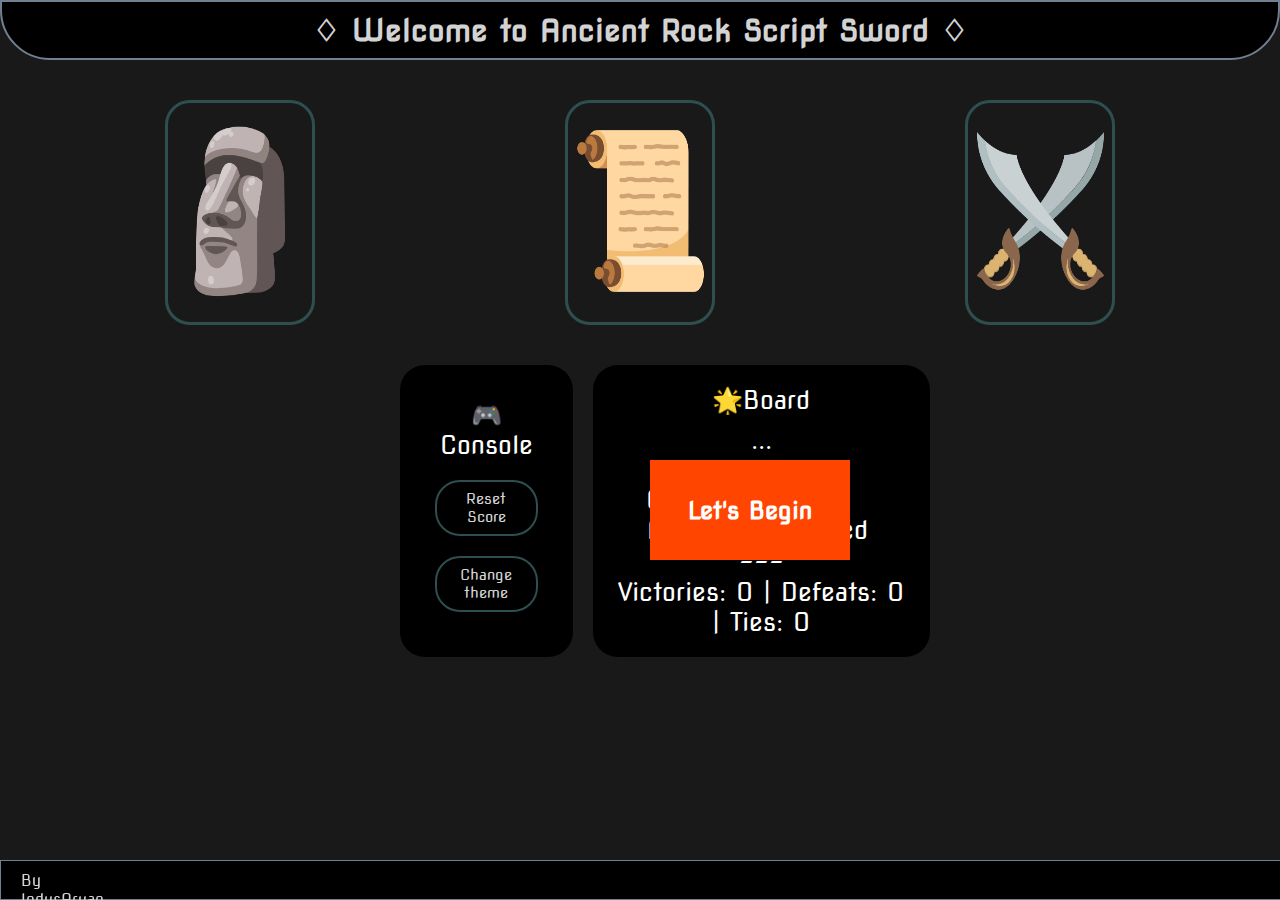
==== index.html @ 6db9c7f5 "fook cloudflare" ====
<!DOCTYPE html>

<html lang="en">

<head>

  <meta name="viewport" content="width=device-width, initial-scale=1.0">

  <title>Rock Paper Scissors</title>

  <link rel="stylesheet" href="styles/style.css">

  <link rel="preconnect" href="https://fonts.googleapis.com">

  <link rel="preconnect" href="https://fonts.gstatic.com" crossorigin>

  <link href="https://fonts.googleapis.com/css2?family=Nova+Square&display=swap" rel="stylesheet">

</head>

<header>
  <h1>♢ Welcome to Ancient Rock Script Sword ♢</h1>
</header>

<body>

<div class="animation-container">
  <div class="animation">
    <h1>Let's Begin</h1>
  </div>
</div>

<div class="moves">

<button class="move-button rock-button" data-sound="rock" onclick="setTimeout(function() {
        playGame('rock');
    }, 1000);">
  <img src="assets/rock.png" class="move-icon">
</button>

<button class="move-button paper-button" data-sound="paper" onclick="setTimeout(function() {
        playGame('paper');
    }, 1000);">
  <img src="assets/paper.png" class="move-icon">
</button>

<button class="move-button scissors-button" data-sound="sword" onclick="setTimeout(function() {
        playGame('scissors');
    }, 1000);">
  <img src="assets/scissors.png" class="move-icon" alt="Sword">
</button>

</div>

<div class="dashboard">

<div class="console">

  <p>🎮 Console</p>
<button class="resetScore" data-sound="themeChange">Reset Score</button>
<button class="theme" id="theme" data-sound="themeChange">Change theme</button>


</div>

    <div class="scores">
      <p>🌟Board</p>
      <p class="resultStatus">...</p>
      <p>---</p>

      <div class="movepicks">
      <p>CPU's Move</p>
      <img class="moveofcpu" src="" style="max-height: 24px; max-width: 24px;">
        <p>You Picked</p>
        <img class="moveofplayer" src="" style="max-height: 24px; max-width: 24px;">
      </div>
      <p>---</p>
      <p class="stats score"></p>

    </div>

</div>

  <script src="script/game.js"></script>
<script src="script/other.js"></script>
<script src="script/soundEffects.js"></script>

</body>

<div class="footer">

<footer>
  <p class="brand">By IndusAryan 🚩</p>
</footer>

  <p class="github">GitHub</p>
  <img class="githubico" src="assets/github.png" alt="Repo">

</div>
</html>
---- styles/style.css ----
* {
    margin: 0;
    padding: 0;
    box-sizing: border-box;
}

body {
    background-color: rgb(25, 25, 25);
    color: white;
    margin: 0;
    overflow-x: hidden;
    font-family: 'Nova Square', sans-serif;
}

.title {
    font-family: 'Nova Square', sans-serif;
    background-color: black;
    height: 50px;
    font-size: 30px;
    text-align: center;
    font-weight: bold;
}

header {
    font-size: 15px;
    background-color: black;
    font-family: 'Nova Square', sans-serif;
    color: lightgrey;
    border-bottom-left-radius: 50px;
    border-bottom-right-radius: 50px;
    height: 60px;
    text-align: center;
    display: flex;
    border: 2px solid slategrey;
    align-items: center;
    justify-content: center;
    width: auto;
}

.footer {
    background-color: black;
    font-family: 'Nova Square', sans-serif;
    color: lightgrey;
    position: fixed;
    left: 0;
    bottom: 0;
    width: auto;
    height: 40px;
    display: inline-flex;
    border: 1px solid slategrey;
}

.console {
    text-align: center;
    font-size: 25px;
    background-color: black;
    font-family: 'Nova Square', sans-serif;
    border-radius: 25px;
    margin-left: 400px;
    width: auto;
    padding: 35px;
    height: auto;
    display: flex;
    flex-direction: column;
    grid-gap: 20px;
}

.resetScore, .theme {
    background-color: transparent;
    border: 2px solid darkslategrey;
    font-family: 'Nova Square', sans-serif;
    color: lightgrey;
    font-size: 15px;
    padding: 8px 15px;
    cursor: pointer;
    transition: transform 0.3s ease-in-out;
    border-radius: 25px;
}

.resetScore:hover,.theme:hover {
    transform: scale(1.1);
    background-color: rgb(25, 25, 25);
    box-shadow: 0 0 20px grey;
}

.brand {
    margin-top: 10px;
    width: auto;
    padding-left: 20px;
    cursor: pointer;

}

.brand:hover {
    opacity: 0.7;
}

.github {
    height: auto;
    width: auto;
    padding: 10px;
    margin-left: 1250px;
}

.footer img.githubico {
    height: auto;
    width: auto;
    padding: 5px;
    cursor: pointer;
    margin-right: 35px;
    transition: opacity 0.3s ease-in-out;
}

.githubico:hover {
    opacity: 0.7;
}

.moves {
    margin-top: 20px;
    margin: 40px;
    width: auto;
    height: auto;
    display: flex;
    justify-content: space-between;
}

.move-icon {
    height: 180px;
    width: 135px;
}

.move-button {
    background-color: transparent;
    border: 3px solid darkslategrey;
    width: 225px;
    height: 225px;
    border-radius: 25px;
    margin-right: 125px;
    margin-left: 125px;
    cursor: pointer;
    transition: transform 0.3s ease-in-out;
}

.move-button:hover {
    transform: scale(1.1);
    background-color: black;
    box-shadow: 0 0 20px grey;
}

.result {
    font-size: 25px;
    font-weight: bold;
    margin-top: 50px;
}

.dashboard {
    width: auto;
    height: 100%;
    display: flex;
    flex-direction: row;
    justify-content: space-between;
}

.scores {
    text-align: center;
    padding: 20px;
    font-size: 25px;
    background-color: black;
    font-family: 'Nova Square', sans-serif;
    border-radius: 25px;
    margin: 0 20px;
    height: auto;
    display: flex;
    margin-right: 350px;
    flex-direction: column;
    justify-content: space-between;
    width: auto;
    height: 100%;
}

.movepicks {
    display: flex;
    flex-direction: row;
    justify-content: space-between;
    align-items: flex-start;
    width: auto;
    margin-bottom: 2px;
    height: 100%;
}

.moveofcpu, .moveofplayer {
    align-items: flex-start;
    margin-right: 20px;
    margin-top: 2px;
}

.resultStatus {
    margin-top: 10px;
}

.animation-container {
    position: fixed;
    width: 200px;
    height: 100px;
    margin: 650px;
    display: flex;
    margin-top: 400px;
    align-items: center;
    justify-content: center;
    background-color: orangered;
    opacity: 0;
    transition: opacity 0.1s ease-in-out;
}

.animation {
    text-align: center;
}

.animation h1 {
    font-size: 24px;
    /* Add additional styles as needed */
}
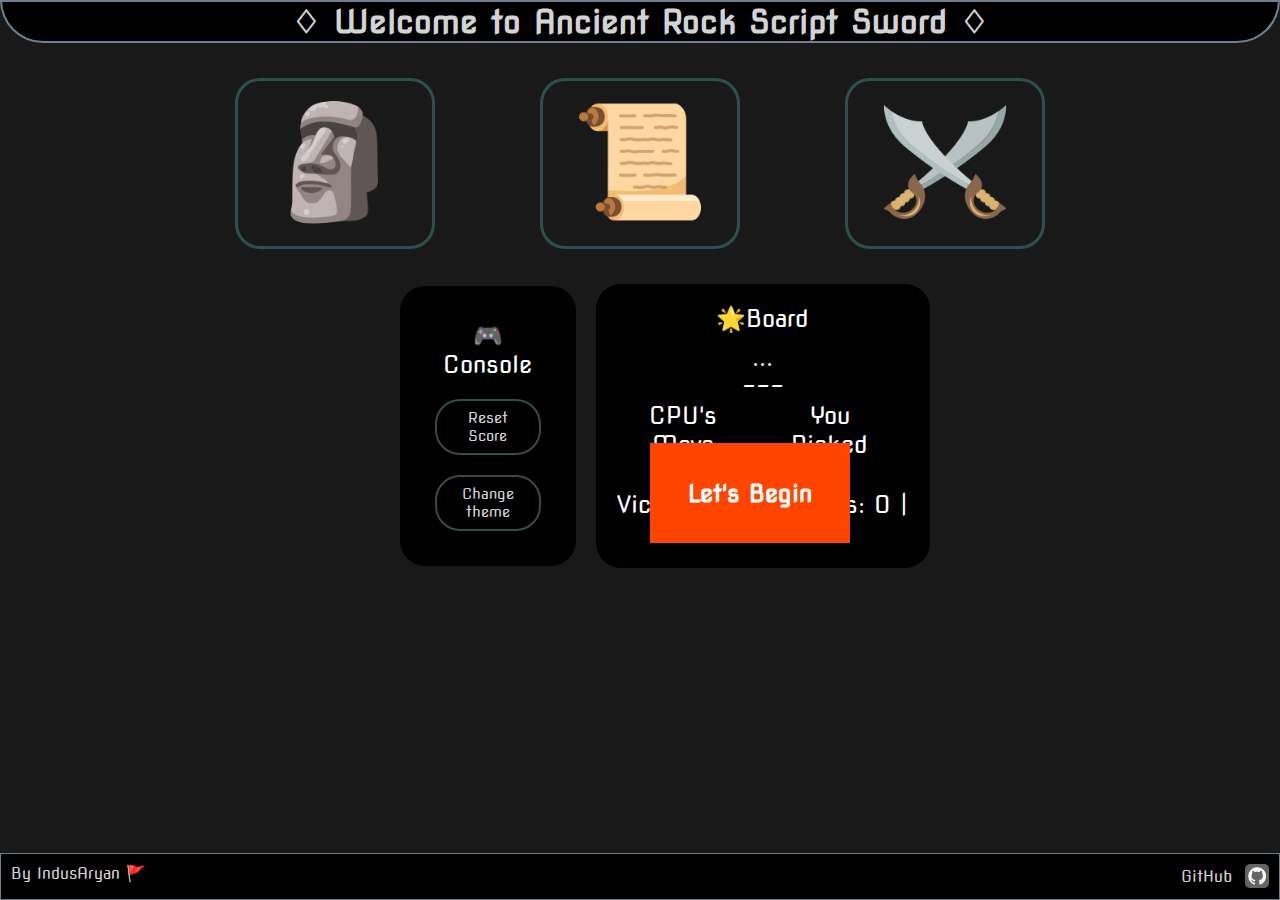
==== commit 1c5d636b: "make it damn responsive" ====
--- a/index.html
+++ b/index.html
@@ -91,10 +91,11 @@
 
 <footer>
   <p class="brand">By IndusAryan 🚩</p>
-</footer>
-
+  <div class="gititems">
   <p class="github">GitHub</p>
   <img class="githubico" src="assets/github.png" alt="Repo">
+  </div>
+</footer>
+</div>
 
-</div>
 </html>--- a/styles/style.css
+++ b/styles/style.css
@@ -12,57 +12,38 @@
     font-family: 'Nova Square', sans-serif;
 }
 
-.title {
-    font-family: 'Nova Square', sans-serif;
-    background-color: black;
-    height: 50px;
-    font-size: 30px;
-    text-align: center;
-    font-weight: bold;
-}
-
 header {
-    font-size: 15px;
+    max-font-size: 2rem;
     background-color: black;
     font-family: 'Nova Square', sans-serif;
     color: lightgrey;
     border-bottom-left-radius: 50px;
     border-bottom-right-radius: 50px;
-    height: 60px;
-    text-align: center;
-    display: flex;
+    max-height: 80px;
+    text-align: center;
+    display: flex;
+    flex-direction: row;
     border: 2px solid slategrey;
     align-items: center;
     justify-content: center;
-    width: auto;
-}
-
-.footer {
+    width: 100%;
+}
+
+footer {
     background-color: black;
     font-family: 'Nova Square', sans-serif;
     color: lightgrey;
     position: fixed;
-    left: 0;
+    padding: 10px;
+    max-font-size: 3rem;
+    align-items: flex-start;
+    justify-content: space-between;
     bottom: 0;
-    width: auto;
-    height: 40px;
-    display: inline-flex;
+    width: 100%;
+    max-height: 70px;
+    display: flex;
+    flex-direction: row;
     border: 1px solid slategrey;
-}
-
-.console {
-    text-align: center;
-    font-size: 25px;
-    background-color: black;
-    font-family: 'Nova Square', sans-serif;
-    border-radius: 25px;
-    margin-left: 400px;
-    width: auto;
-    padding: 35px;
-    height: auto;
-    display: flex;
-    flex-direction: column;
-    grid-gap: 20px;
 }
 
 .resetScore, .theme {
@@ -84,32 +65,46 @@
 }
 
 .brand {
-    margin-top: 10px;
-    width: auto;
-    padding-left: 20px;
-    cursor: pointer;
-
+    width: auto;
+    display:inline-block;
+    height: auto;
+    cursor: pointer;
 }
 
 .brand:hover {
     opacity: 0.7;
 }
 
+.githubico {
+    min-height: 24px;
+    min-width: 24px;
+    max-height: 24px;
+    max-width: 24px;
+    margin-left: 10px;
+}
+
+.gititems {
+    display: flex;
+    flex-direction: row;
+}
+
 .github {
-    height: auto;
-    width: auto;
-    padding: 10px;
-    margin-left: 1250px;
-}
-
-.footer img.githubico {
+    width: auto;
+    height: auto;
+    display:inline-flex;
+    margin-left: auto;
+    cursor: pointer;
+    margin: 3px;
+}
+/*
+.githubico {
     height: auto;
     width: auto;
     padding: 5px;
     cursor: pointer;
     margin-right: 35px;
     transition: opacity 0.3s ease-in-out;
-}
+}*/
 
 .githubico:hover {
     opacity: 0.7;
@@ -117,28 +112,50 @@
 
 .moves {
     margin-top: 20px;
-    margin: 40px;
-    width: auto;
-    height: auto;
-    display: flex;
-    justify-content: space-between;
+    max-width: 100%;
+    max-height: 80%;
+    display: flex;
+    align-items: center;
+    padding: 15px;
+    margin: 20px 200px;
+    flex-direction: row;
+    justify-content: space-between;
+}
+
+@media (max-width: 768px) {
+    .moves {
+        margin: 0 5px;
+    }
 }
 
 .move-icon {
-    height: 180px;
-    width: 135px;
+    max-height: 80%;
+    max-width: 80%;
+    min-height: 48px;
+    min-width: 48px;
 }
 
 .move-button {
     background-color: transparent;
     border: 3px solid darkslategrey;
-    width: 225px;
-    height: 225px;
-    border-radius: 25px;
-    margin-right: 125px;
-    margin-left: 125px;
+    max-width: 200px;
+    align-items: center;
+    max-height: 200px;
+    min-height: 60px;
+    min-width: 60px;
+    padding: 1rem;
+    border-radius: 25px;
+    margin-left: 20px;
+    margin-right: 20px;
     cursor: pointer;
     transition: transform 0.3s ease-in-out;
+}
+
+@media (max-width: 768px) {
+    .move-button {
+        margin-left: 10px;
+        margin-right: 10px;
+    }
 }
 
 .move-button:hover {
@@ -158,13 +175,45 @@
     height: 100%;
     display: flex;
     flex-direction: row;
-    justify-content: space-between;
+    align-items:center;
+    justify-content: space-between;
+}
+
+@media (max-width: 768px) {
+    .dashboard {
+        align-items:flex-start;
+    }
+}
+
+.console {
+    text-align: center;
+    font-size: 1.5rem;
+    background-color: black;
+    font-family: 'Nova Square', sans-serif;
+    border-radius: 25px;
+    margin-left: 400px;
+    width: auto;
+    padding: 35px;
+    height: auto;
+    display: flex;
+    flex-direction: column;
+    grid-gap: 20px;
+}
+
+@media (max-width: 768px) {
+    .console {
+        margin-left: auto;
+        margin: 15px;
+        font-size: 1.2rem;
+        padding: 15px;
+        grid-gap: 10px;
+    }
 }
 
 .scores {
     text-align: center;
     padding: 20px;
-    font-size: 25px;
+    font-size: 1.5rem;
     background-color: black;
     font-family: 'Nova Square', sans-serif;
     border-radius: 25px;
@@ -176,6 +225,13 @@
     justify-content: space-between;
     width: auto;
     height: 100%;
+}
+
+@media (max-width: 768px) {
+    .scores {
+        font-size: 1.2rem;
+        margin: 0 15px;
+    }
 }
 
 .movepicks {
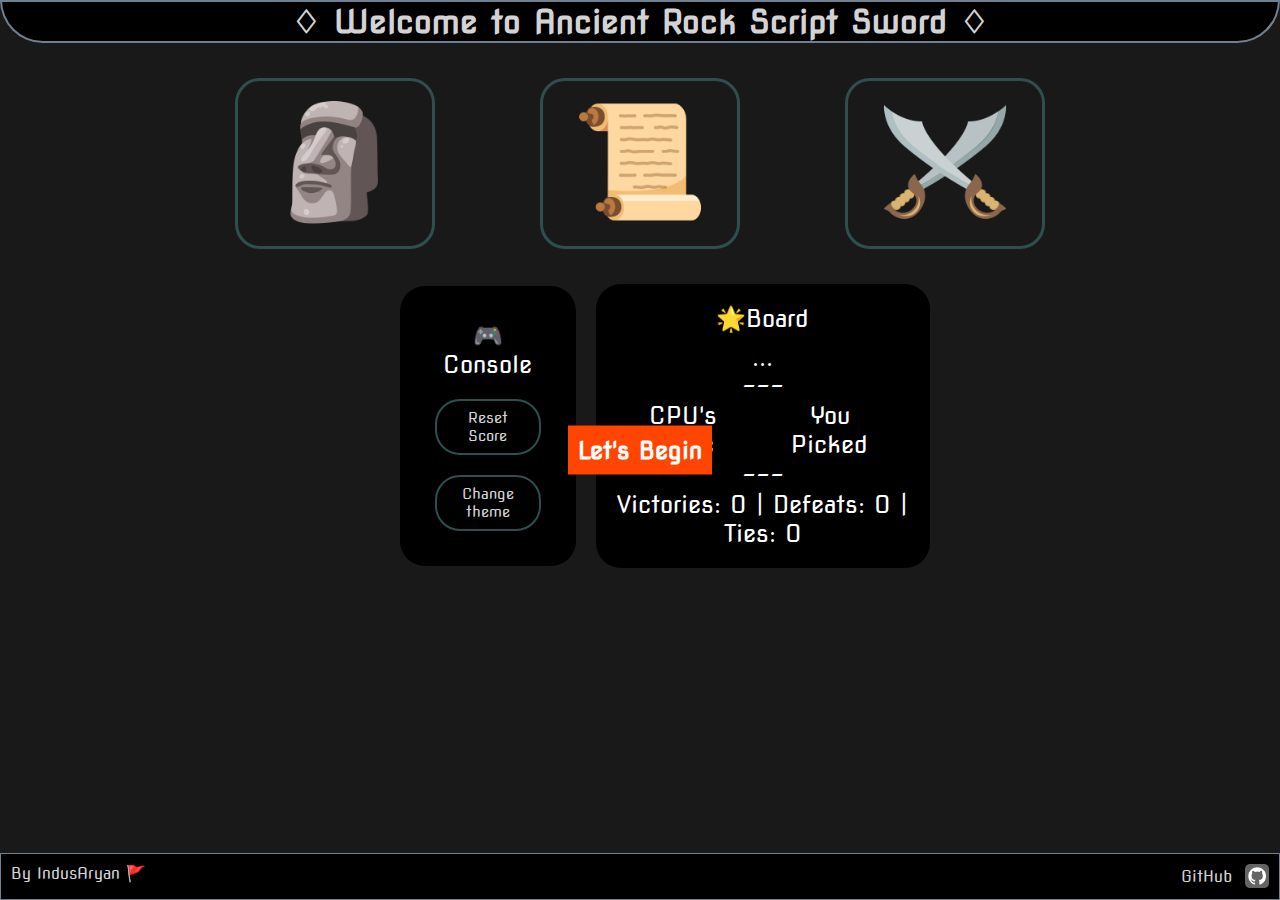
==== commit e31023e3: "add favicon" ====
--- a/index.html
+++ b/index.html
@@ -7,6 +7,7 @@
   <meta name="viewport" content="width=device-width, initial-scale=1.0">
 
   <title>Rock Paper Scissors</title>
+  <link rel="icon" type="image/x-icon" href="assets/fav.png" style="height: 24px; width: 24px;">
 
   <link rel="stylesheet" href="styles/style.css">
 
--- a/styles/style.css
+++ b/styles/style.css
@@ -124,7 +124,7 @@
 
 @media (max-width: 768px) {
     .moves {
-        margin: 0 5px;
+        margin: 15px 5px;
     }
 }
 
@@ -182,6 +182,7 @@
 @media (max-width: 768px) {
     .dashboard {
         align-items:flex-start;
+        margin-top: 25px;
     }
 }
 
@@ -255,14 +256,18 @@
 }
 
 .animation-container {
-    position: fixed;
-    width: 200px;
-    height: 100px;
-    margin: 650px;
-    display: flex;
-    margin-top: 400px;
-    align-items: center;
-    justify-content: center;
+    position: absolute;
+    left: 50%;
+    top: 50%;
+    transform: translate(-50%, -50%);
+    width: auto;
+    height: auto;
+    min-height: 40px;
+    display: flex;
+    padding: 10px;
+    flex-direction: row;
+    align-items: center;
+    justify-content: space-between;
     background-color: orangered;
     opacity: 0;
     transition: opacity 0.1s ease-in-out;
